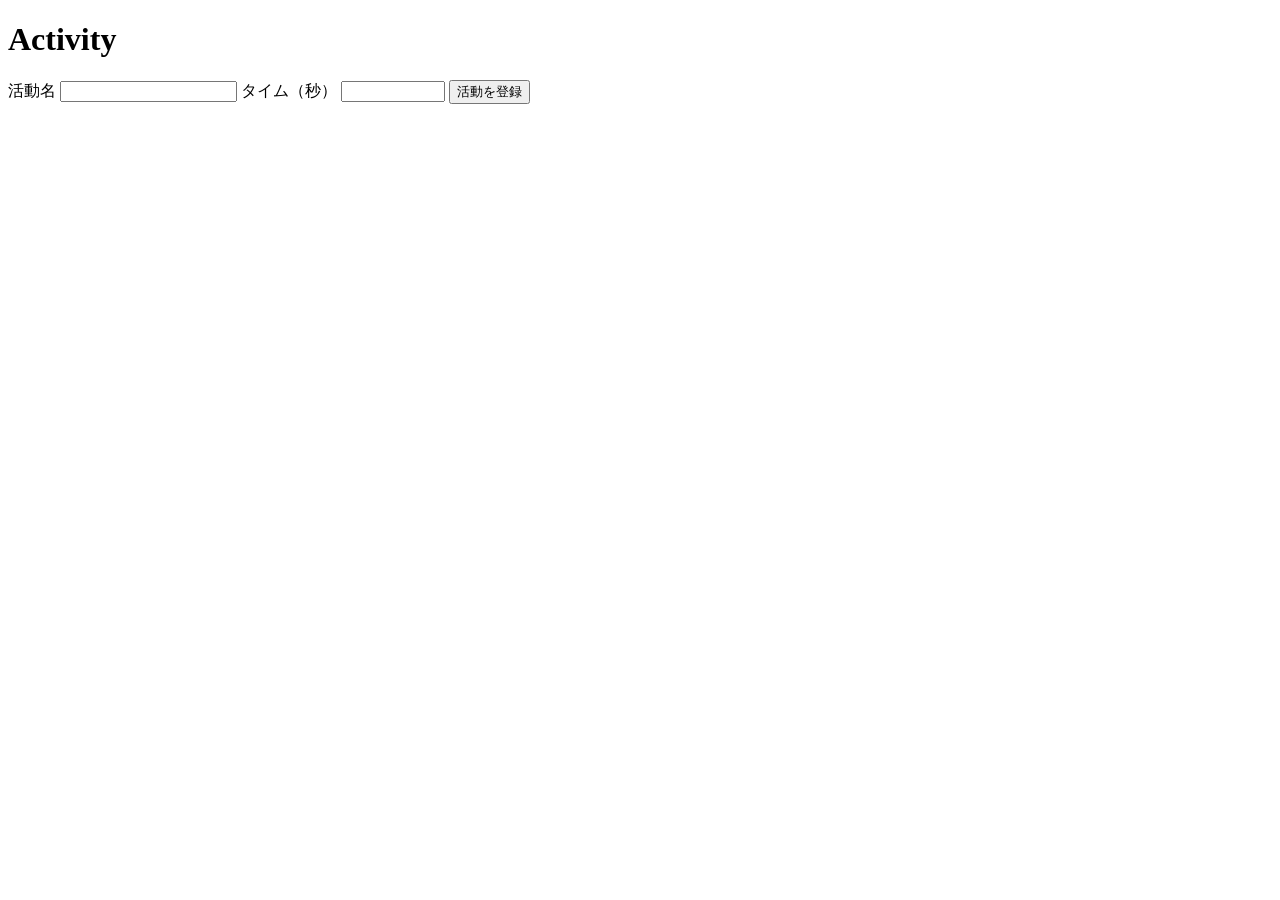
==== activities.html @ 52a0f20c "Add files via upload" ====
<!DOCTYPE html>
<html lang="ja">

<head>
    <meta charset="UTF-8">
    <meta name="viewport" content="width=device-width, initial-scale=1.0">
    <title>活動</title>
    <main-head></main-head>
    <script src="js/head.js"></script>
</head>

<body>
    <div class="app-container">
        <main-header></main-header>

        <main class="activities-page">
            <h1>Activity</h1>
            <form id="activity-form">
                <label for="activity-name">活動名</label>
                <input type="text" id="activity-name" name="name" maxlength="100" required>
                <label for="activity-time">タイム（秒）</label>
                <input type="number" id="activity-time" name="timeSeconds" min="0.01" max="999999.99" step="0.01" required>
                <button type="submit">活動を登録</button>
            </form>

            <p id="activity-status" role="status" aria-live="polite"></p>
            <ul id="activity-list" class="activity-list" aria-label="登録済みの活動"></ul>
        </main>

        <main-footer></main-footer>
    </div>

    <script src="js/header.js"></script>
    <script src="js/footer.js"></script>
    <script type="module" src="js/activities.js"></script>
</body>

</html>
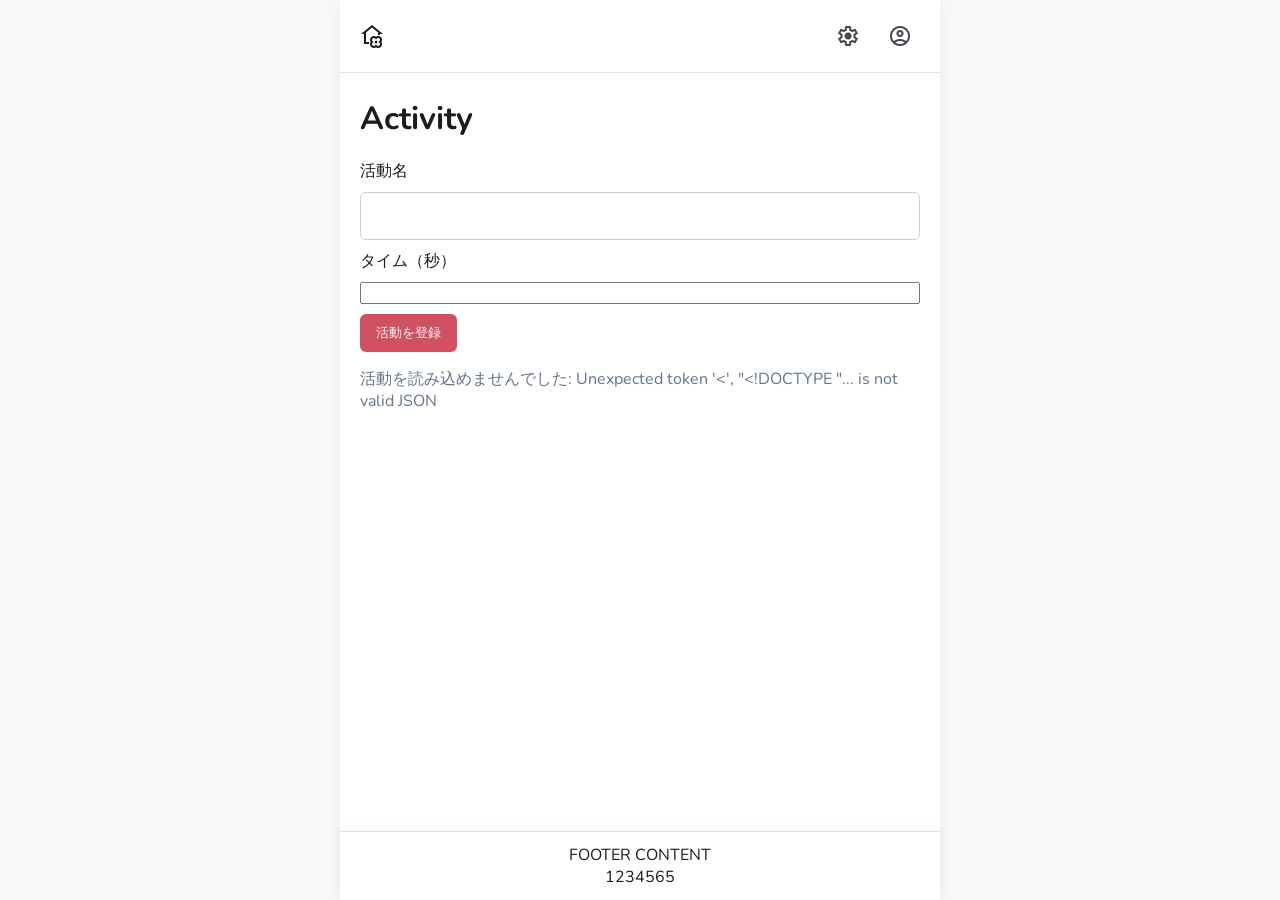
==== commit c7afa051: "Add files via upload" ====
--- a/activities.html
+++ b/activities.html
@@ -4,7 +4,7 @@
 <head>
     <meta charset="UTF-8">
     <meta name="viewport" content="width=device-width, initial-scale=1.0">
-    <title>活動</title>
+    <title>Activity</title>
     <main-head></main-head>
     <script src="js/head.js"></script>
 </head>
